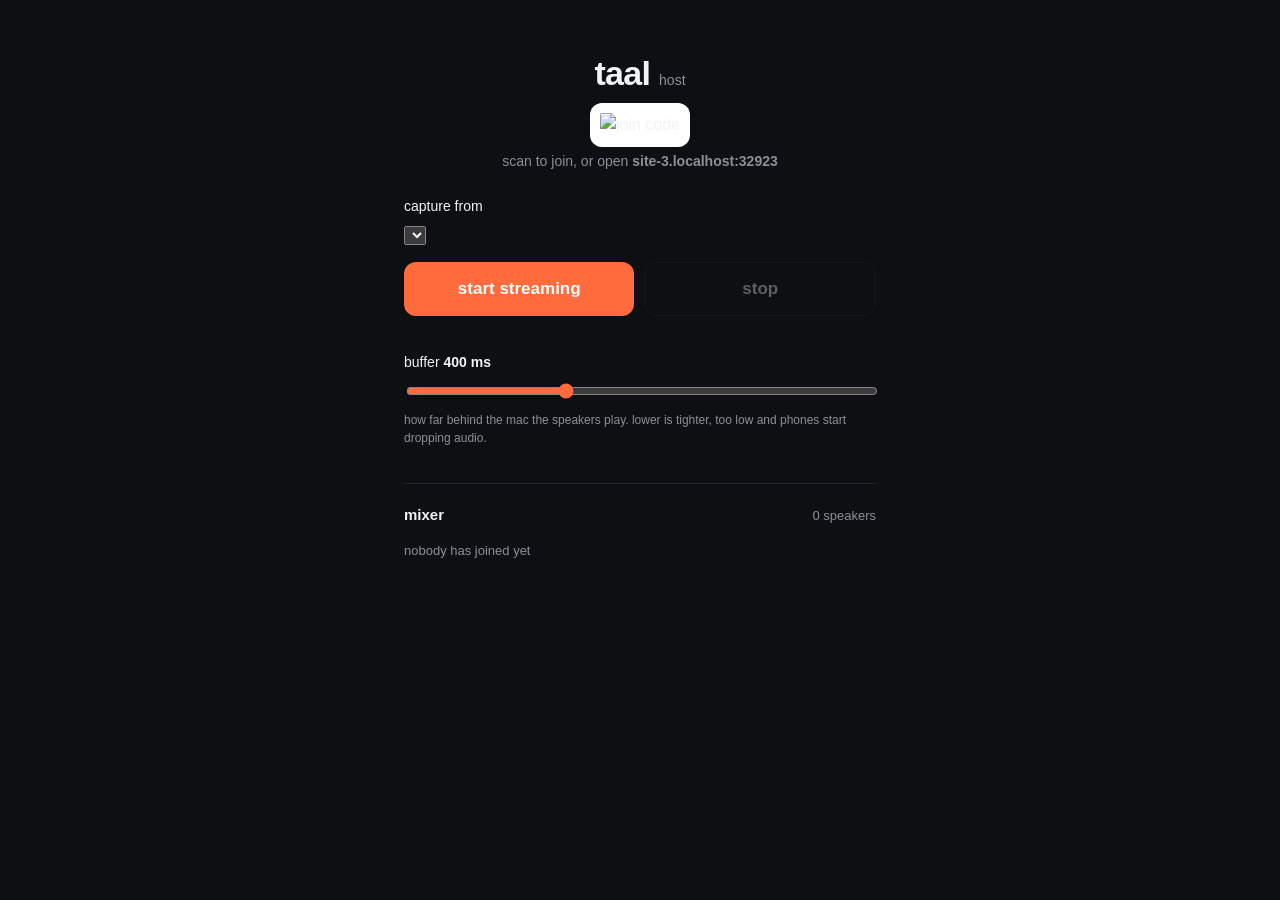
==== web/host.html @ 40b7fd86 "host controls with qr join code and mixer" ====
<!doctype html>
<html lang="en">
<head>
<meta charset="utf-8">
<meta name="viewport" content="width=device-width, initial-scale=1">
<title>taal host</title>
<link rel="stylesheet" href="style.css">
</head>
<body>
<main class="wrap wide">
  <h1>taal <small>host</small></h1>

  <img id="qr" src="/qr.png" alt="join code" class="qr">
  <p class="sub">scan to join, or open <b id="url"></b></p>

  <label class="field">
    <span>capture from</span>
    <select id="source"></select>
    <small id="hint"></small>
  </label>

  <div class="row">
    <button id="start" class="big">start streaming</button>
    <button id="stop" class="big ghost" disabled>stop</button>
  </div>

  <label class="nudge">
    <span>buffer <b id="delayVal">400 ms</b></span>
    <input type="range" id="delay" min="100" max="1000" value="400" step="50">
    <small>how far behind the mac the speakers play. lower is tighter,
    too low and phones start dropping audio.</small>
  </label>

  <section class="mixer">
    <h2>mixer <span class="muted" id="count">0 speakers</span></h2>
    <div id="speakers" class="speakers">
      <p class="empty">nobody has joined yet</p>
    </div>
  </section>
</main>
<script type="module" src="host.js"></script>
</body>
</html>
---- web/style.css ----
:root {
  color-scheme: dark;
  --bg: #0e0f13;
  --fg: #f2f3f5;
  --dim: #8a8f98;
  --line: #23252c;
  --accent: #ff6b3d;
}

* { box-sizing: border-box; }

body {
  margin: 0;
  background: var(--bg);
  color: var(--fg);
  font: 16px/1.5 -apple-system, BlinkMacSystemFont, "Segoe UI", Roboto, sans-serif;
  -webkit-font-smoothing: antialiased;
}

.wrap {
  max-width: 420px;
  margin: 0 auto;
  padding: 48px 24px env(safe-area-inset-bottom, 24px);
  text-align: center;
}

h1 {
  margin: 0 0 4px;
  font-size: 34px;
  letter-spacing: -0.02em;
}

h1 small {
  font-size: 14px;
  color: var(--dim);
  font-weight: 400;
  letter-spacing: 0;
}

.sub {
  margin: 4px 0 24px;
  color: var(--dim);
  font-size: 14px;
  word-break: break-word;
}

.big {
  display: block;
  width: 100%;
  padding: 16px;
  margin: 8px 0;
  border: 0;
  border-radius: 12px;
  background: var(--accent);
  color: #fff;
  font-size: 17px;
  font-weight: 600;
  font-family: inherit;
  cursor: pointer;
}

.big:disabled { opacity: 0.35; cursor: default; }

.big.ghost {
  background: transparent;
  border: 1px solid var(--line);
  color: var(--fg);
}

.row { display: flex; gap: 10px; }

.file { display: block; cursor: pointer; }

.qr {
  width: 220px;
  height: 220px;
  border-radius: 12px;
  background: #fff;
  padding: 10px;
}

.state {
  margin: 20px 0;
  color: var(--dim);
  font-size: 14px;
}

.nudge {
  display: block;
  margin: 28px 0 8px;
  text-align: left;
  font-size: 14px;
}

.nudge span { display: block; margin-bottom: 8px; }
.nudge small { display: block; margin-top: 6px; color: var(--dim); font-size: 12px; }

input[type="range"] {
  width: 100%;
  accent-color: var(--accent);
}

.stats {
  display: grid;
  grid-template-columns: repeat(3, 1fr);
  gap: 4px;
  text-align: center;
  margin: 24px 0 0;
  padding-top: 16px;
  border-top: 1px solid var(--line);
  font-size: 13px;
}

.stats dt { color: var(--dim); }
.stats dd { margin: 2px 0 0; font-variant-numeric: tabular-nums; }

.tip {
  margin-top: 32px;
  color: var(--dim);
  font-size: 12px;
  line-height: 1.6;
}

.wrap.wide { max-width: 520px; }

.choice {
  display: grid;
  gap: 12px;
  margin: 32px 0 24px;
}

.card {
  display: block;
  padding: 20px;
  border: 1px solid var(--line);
  border-radius: 12px;
  text-decoration: none;
  color: var(--fg);
  text-align: left;
}

.card.accent {
  border-color: var(--accent);
  background: rgba(255, 107, 61, 0.08);
}

.card-title { display: block; font-size: 17px; font-weight: 600; }
.card-note { display: block; margin-top: 4px; color: var(--dim); font-size: 13px; }

.field { display: block; margin: 24px 0 8px; text-align: left; font-size: 14px; }
.field span { display: block; margin-bottom: 8px; }

.field input {
  width: 100%;
  padding: 13px 14px;
  border: 1px solid var(--line);
  border-radius: 10px;
  background: #14161b;
  color: var(--fg);
  font: inherit;
}

.mixer {
  margin-top: 36px;
  padding-top: 20px;
  border-top: 1px solid var(--line);
  text-align: left;
}

.mixer h2 {
  margin: 0 0 14px;
  font-size: 15px;
  font-weight: 600;
  display: flex;
  justify-content: space-between;
  align-items: baseline;
}

.muted { color: var(--dim); font-size: 13px; font-weight: 400; }

.speaker {
  display: grid;
  grid-template-columns: 1fr 1.4fr auto auto;
  align-items: center;
  gap: 10px;
  padding: 10px 0;
  border-bottom: 1px solid var(--line);
}

.speaker:last-child { border-bottom: 0; }

.speaker-name {
  font-size: 14px;
  overflow: hidden;
  text-overflow: ellipsis;
  white-space: nowrap;
}

.speaker-gain {
  font-size: 12px;
  color: var(--dim);
  font-variant-numeric: tabular-nums;
  min-width: 38px;
  text-align: right;
}

.ghost-sm {
  padding: 6px 10px;
  border: 1px solid var(--line);
  border-radius: 8px;
  background: transparent;
  color: var(--dim);
  font: inherit;
  font-size: 12px;
  cursor: pointer;
}

.empty { color: var(--dim); font-size: 13px; margin: 6px 0; }
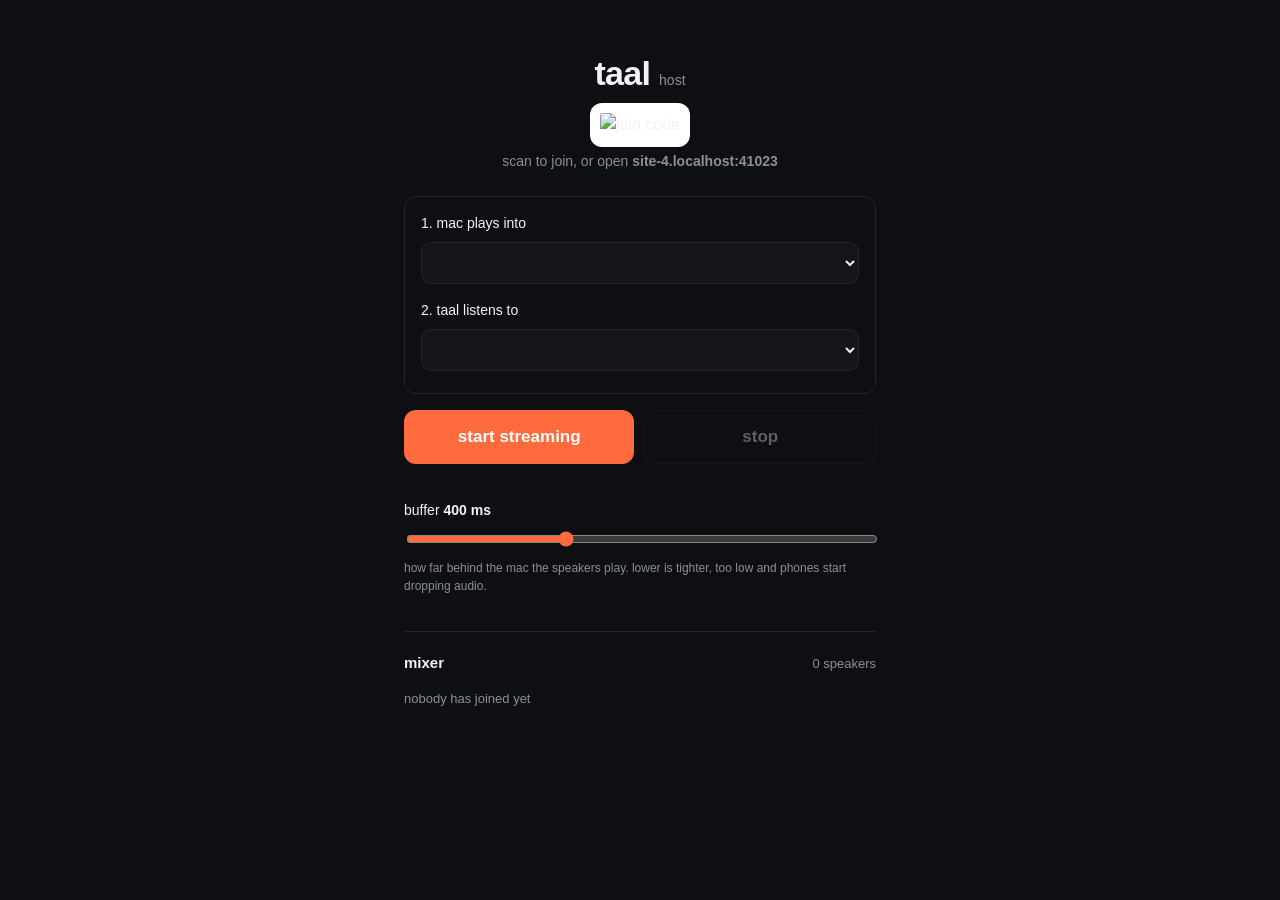
==== commit 1fbcac56: "set the mac output from the host page" ====
--- a/web/host.html
+++ b/web/host.html
@@ -13,11 +13,19 @@
   <img id="qr" src="/qr.png" alt="join code" class="qr">
   <p class="sub">scan to join, or open <b id="url"></b></p>
 
-  <label class="field">
-    <span>capture from</span>
-    <select id="source"></select>
-    <small id="hint"></small>
-  </label>
+  <div class="chain">
+    <label class="field">
+      <span>1. mac plays into</span>
+      <select id="output"></select>
+      <small id="outHint"></small>
+    </label>
+
+    <label class="field">
+      <span>2. taal listens to</span>
+      <select id="source"></select>
+      <small id="hint"></small>
+    </label>
+  </div>
 
   <div class="row">
     <button id="start" class="big">start streaming</button>
--- a/web/style.css
+++ b/web/style.css
@@ -216,3 +216,42 @@
 }
 
 .empty { color: var(--dim); font-size: 13px; margin: 6px 0; }
+
+.awake {
+  margin: 0 0 20px;
+  font-size: 12px;
+  line-height: 1.5;
+}
+
+.awake.ok { color: var(--dim); }
+.awake.warn { color: var(--accent); }
+
+.chain {
+  margin: 24px 0 8px;
+  padding: 16px;
+  border: 1px solid var(--line);
+  border-radius: 12px;
+}
+
+.chain .field { margin: 0 0 16px; }
+.chain .field:last-child { margin-bottom: 0; }
+
+select {
+  width: 100%;
+  padding: 11px 12px;
+  border: 1px solid var(--line);
+  border-radius: 10px;
+  background: #14161b;
+  color: var(--fg);
+  font: inherit;
+}
+
+.field small {
+  display: block;
+  margin-top: 6px;
+  color: var(--dim);
+  font-size: 12px;
+  line-height: 1.5;
+}
+
+.field small.warn { color: var(--accent); }
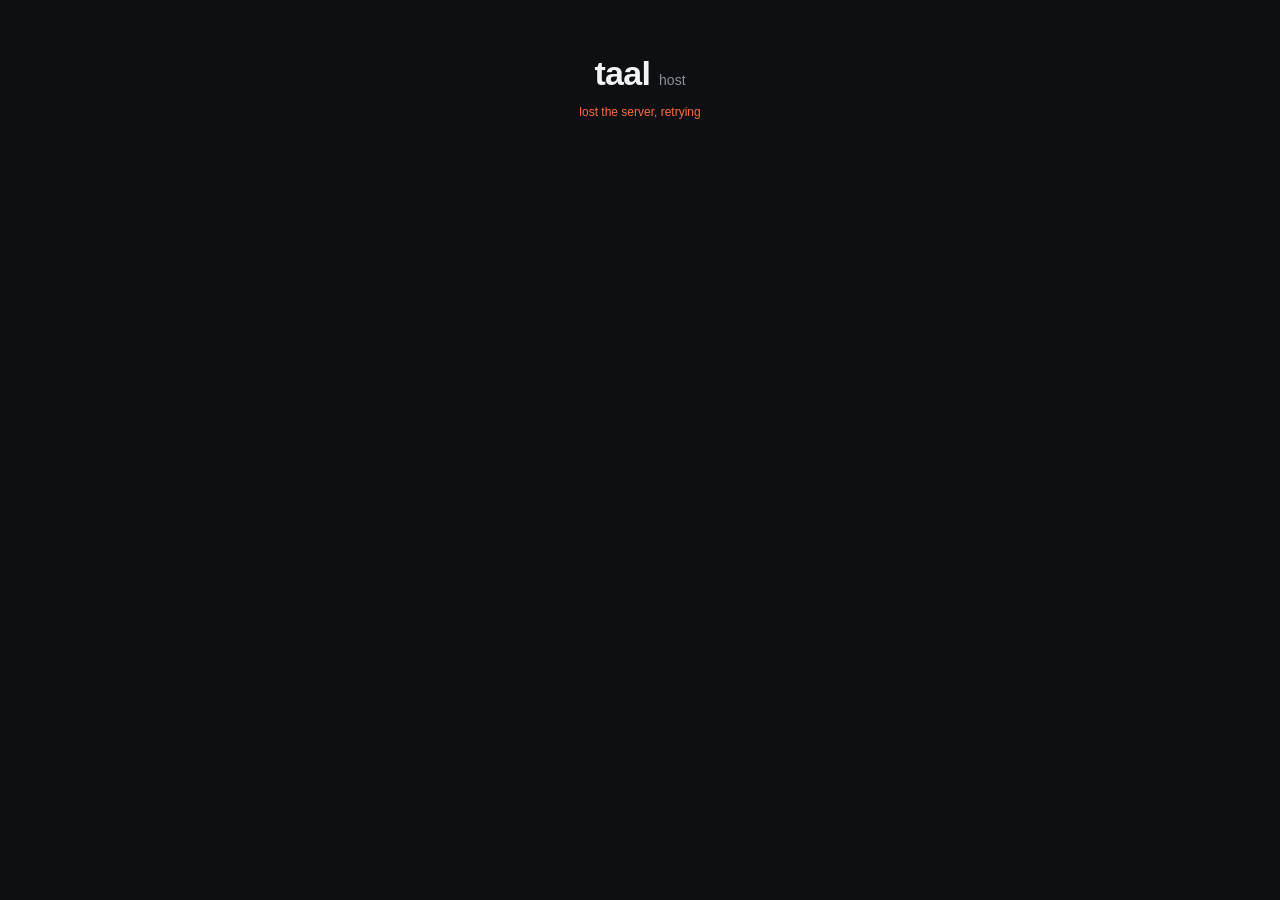
==== commit efb5f0f2: "one button setup instead of audio device pickers" ====
--- a/web/host.html
+++ b/web/host.html
@@ -10,40 +10,41 @@
 <main class="wrap wide">
   <h1>taal <small>host</small></h1>
 
-  <img id="qr" src="/qr.png" alt="join code" class="qr">
-  <p class="sub">scan to join, or open <b id="url"></b></p>
+  <div id="conn" class="conn">connecting</div>
 
-  <div class="chain">
-    <label class="field">
-      <span>1. mac plays into</span>
-      <select id="output"></select>
-      <small id="outHint"></small>
+  <section id="setup" class="setup" hidden>
+    <p class="setup-msg" id="setupMsg"></p>
+    <button id="install" class="big" hidden>set up audio for me</button>
+    <p class="setup-cmd" id="setupCmd" hidden></p>
+  </section>
+
+  <section id="ready" hidden>
+    <img id="qr" src="/qr.png" alt="join code" class="qr">
+    <p class="sub">scan to join, or open <b id="url"></b></p>
+
+    <button id="power" class="big">start streaming</button>
+
+    <label class="check">
+      <input type="checkbox" id="audible" checked>
+      <span>keep playing on this mac too</span>
     </label>
 
-    <label class="field">
-      <span>2. taal listens to</span>
-      <select id="source"></select>
-      <small id="hint"></small>
+    <p class="tip" id="playing">play anything on this mac and it comes out of
+    every phone that joins.</p>
+
+    <label class="nudge">
+      <span>delay <b id="delayVal">400 ms</b></span>
+      <input type="range" id="delay" min="100" max="1000" value="400" step="50">
+      <small>how far behind the mac the phones play. lower is tighter, too low
+      and they start dropping audio.</small>
     </label>
-  </div>
 
-  <div class="row">
-    <button id="start" class="big">start streaming</button>
-    <button id="stop" class="big ghost" disabled>stop</button>
-  </div>
-
-  <label class="nudge">
-    <span>buffer <b id="delayVal">400 ms</b></span>
-    <input type="range" id="delay" min="100" max="1000" value="400" step="50">
-    <small>how far behind the mac the speakers play. lower is tighter,
-    too low and phones start dropping audio.</small>
-  </label>
-
-  <section class="mixer">
-    <h2>mixer <span class="muted" id="count">0 speakers</span></h2>
-    <div id="speakers" class="speakers">
-      <p class="empty">nobody has joined yet</p>
-    </div>
+    <section class="mixer">
+      <h2>speakers <span class="muted" id="count">none yet</span></h2>
+      <div id="speakers" class="speakers">
+        <p class="empty">scan the code on a phone to add one</p>
+      </div>
+    </section>
   </section>
 </main>
 <script type="module" src="host.js"></script>
--- a/web/style.css
+++ b/web/style.css
@@ -255,3 +255,45 @@
 }
 
 .field small.warn { color: var(--accent); }
+
+.conn {
+  margin: 0 0 20px;
+  font-size: 12px;
+}
+
+.conn.ok { color: var(--dim); }
+.conn.warn { color: var(--accent); }
+
+.setup {
+  padding: 20px;
+  border: 1px solid var(--line);
+  border-radius: 12px;
+  text-align: left;
+}
+
+.setup-msg { margin: 0 0 16px; font-size: 14px; line-height: 1.6; }
+
+.setup-cmd {
+  margin: 12px 0 0;
+  padding: 12px;
+  border-radius: 8px;
+  background: #14161b;
+  color: var(--dim);
+  font-family: ui-monospace, SFMono-Regular, Menlo, monospace;
+  font-size: 13px;
+  user-select: all;
+}
+
+.check {
+  display: flex;
+  align-items: center;
+  justify-content: center;
+  gap: 8px;
+  margin: 14px 0 0;
+  font-size: 13px;
+  color: var(--dim);
+}
+
+.check input { accent-color: var(--accent); }
+
+.tip.warn { color: var(--accent); }
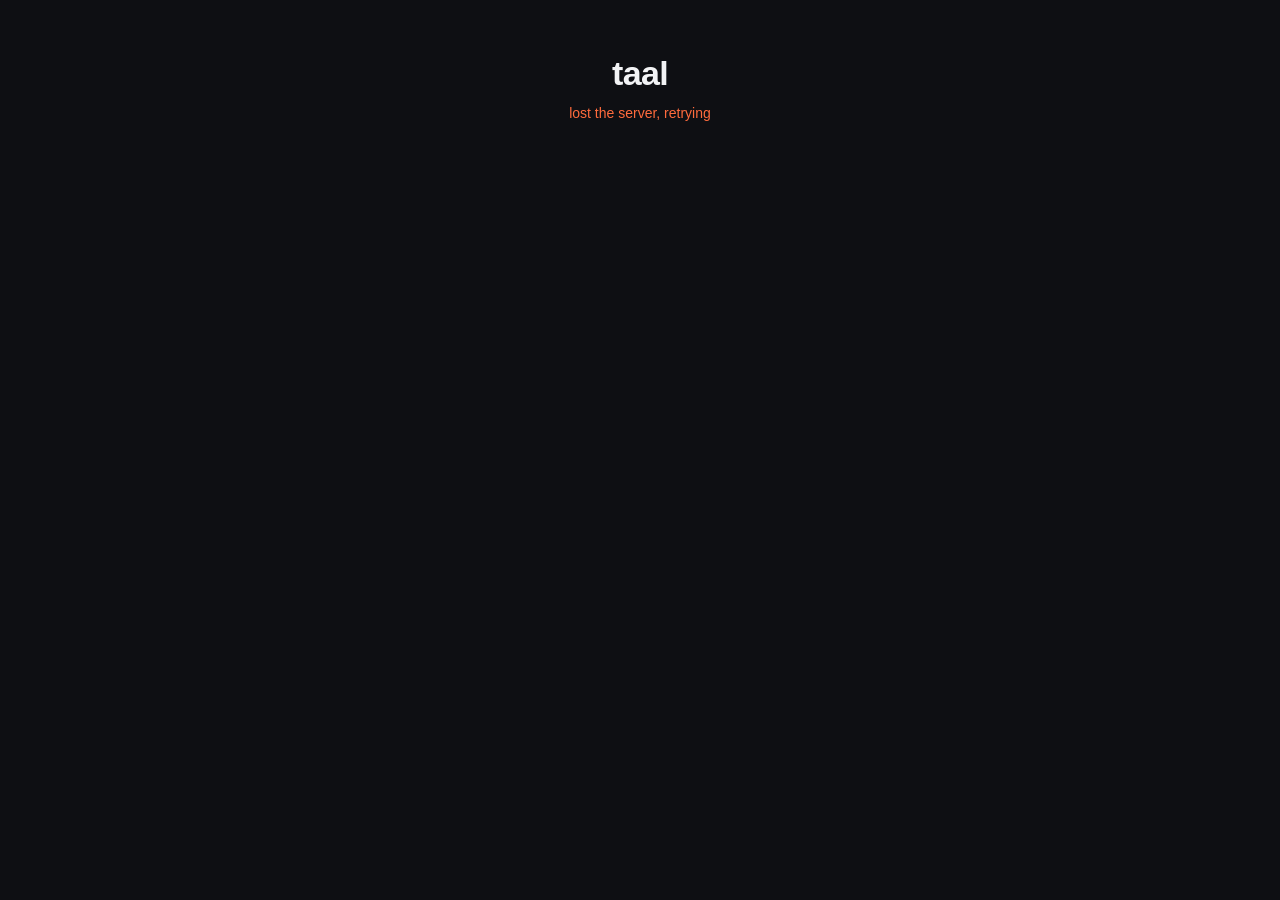
==== commit 95dbdee2: "one address, and the device decides the page" ====
--- a/web/host.html
+++ b/web/host.html
@@ -3,14 +3,13 @@
 <head>
 <meta charset="utf-8">
 <meta name="viewport" content="width=device-width, initial-scale=1">
-<title>taal host</title>
+<title>taal</title>
 <link rel="stylesheet" href="style.css">
 </head>
 <body>
 <main class="wrap wide">
-  <h1>taal <small>host</small></h1>
-
-  <div id="conn" class="conn">connecting</div>
+  <h1>taal</h1>
+  <p class="sub" id="conn">connecting</p>
 
   <section id="setup" class="setup" hidden>
     <p class="setup-msg" id="setupMsg"></p>
@@ -19,25 +18,15 @@
   </section>
 
   <section id="ready" hidden>
+    <div class="live">
+      <span class="dot" id="dot"></span>
+      <span id="liveText">live</span>
+    </div>
+
+    <button id="power" class="big ghost">stop streaming</button>
+
     <img id="qr" src="/qr.png" alt="join code" class="qr">
-    <p class="sub">scan to join, or open <b id="url"></b></p>
-
-    <button id="power" class="big">start streaming</button>
-
-    <label class="check">
-      <input type="checkbox" id="audible" checked>
-      <span>keep playing on this mac too</span>
-    </label>
-
-    <p class="tip" id="playing">play anything on this mac and it comes out of
-    every phone that joins.</p>
-
-    <label class="nudge">
-      <span>delay <b id="delayVal">400 ms</b></span>
-      <input type="range" id="delay" min="100" max="1000" value="400" step="50">
-      <small>how far behind the mac the phones play. lower is tighter, too low
-      and they start dropping audio.</small>
-    </label>
+    <p class="sub">scan to add a speaker, or open <b id="url"></b></p>
 
     <section class="mixer">
       <h2>speakers <span class="muted" id="count">none yet</span></h2>
@@ -45,6 +34,23 @@
         <p class="empty">scan the code on a phone to add one</p>
       </div>
     </section>
+
+    <details class="more">
+      <summary>settings</summary>
+
+      <label class="check">
+        <input type="checkbox" id="audible" checked>
+        <span>keep playing on this mac too</span>
+      </label>
+
+      <label class="nudge">
+        <span>delay <b id="delayVal">400 ms</b></span>
+        <input type="range" id="delay" min="100" max="1000" value="400" step="50">
+        <small>how far behind the mac the phones play. lower is tighter, too
+        low and they start dropping audio.</small>
+      </label>
+
+    </details>
   </section>
 </main>
 <script type="module" src="host.js"></script>
--- a/web/style.css
+++ b/web/style.css
@@ -60,6 +60,8 @@
 }
 
 .big:disabled { opacity: 0.35; cursor: default; }
+
+a.big { text-decoration: none; text-align: center; box-sizing: border-box; }
 
 .big.ghost {
   background: transparent;
@@ -297,3 +299,45 @@
 .check input { accent-color: var(--accent); }
 
 .tip.warn { color: var(--accent); }
+
+.live {
+  display: flex;
+  align-items: center;
+  justify-content: center;
+  gap: 8px;
+  margin: 0 0 24px;
+  font-size: 13px;
+  color: var(--dim);
+}
+
+.dot {
+  width: 8px;
+  height: 8px;
+  border-radius: 50%;
+  flex: none;
+}
+
+.dot.on { background: var(--accent); }
+.dot.off { background: var(--line); }
+
+.more {
+  margin-top: 28px;
+  padding-top: 16px;
+  border-top: 1px solid var(--line);
+  text-align: left;
+}
+
+.more summary {
+  cursor: pointer;
+  color: var(--dim);
+  font-size: 13px;
+  list-style: none;
+}
+
+.more summary::-webkit-details-marker { display: none; }
+.more summary::before { content: "+ "; }
+.more[open] summary::before { content: "- "; }
+
+.more .check { justify-content: flex-start; margin-top: 16px; }
+
+.sub.warn { color: var(--accent); }
